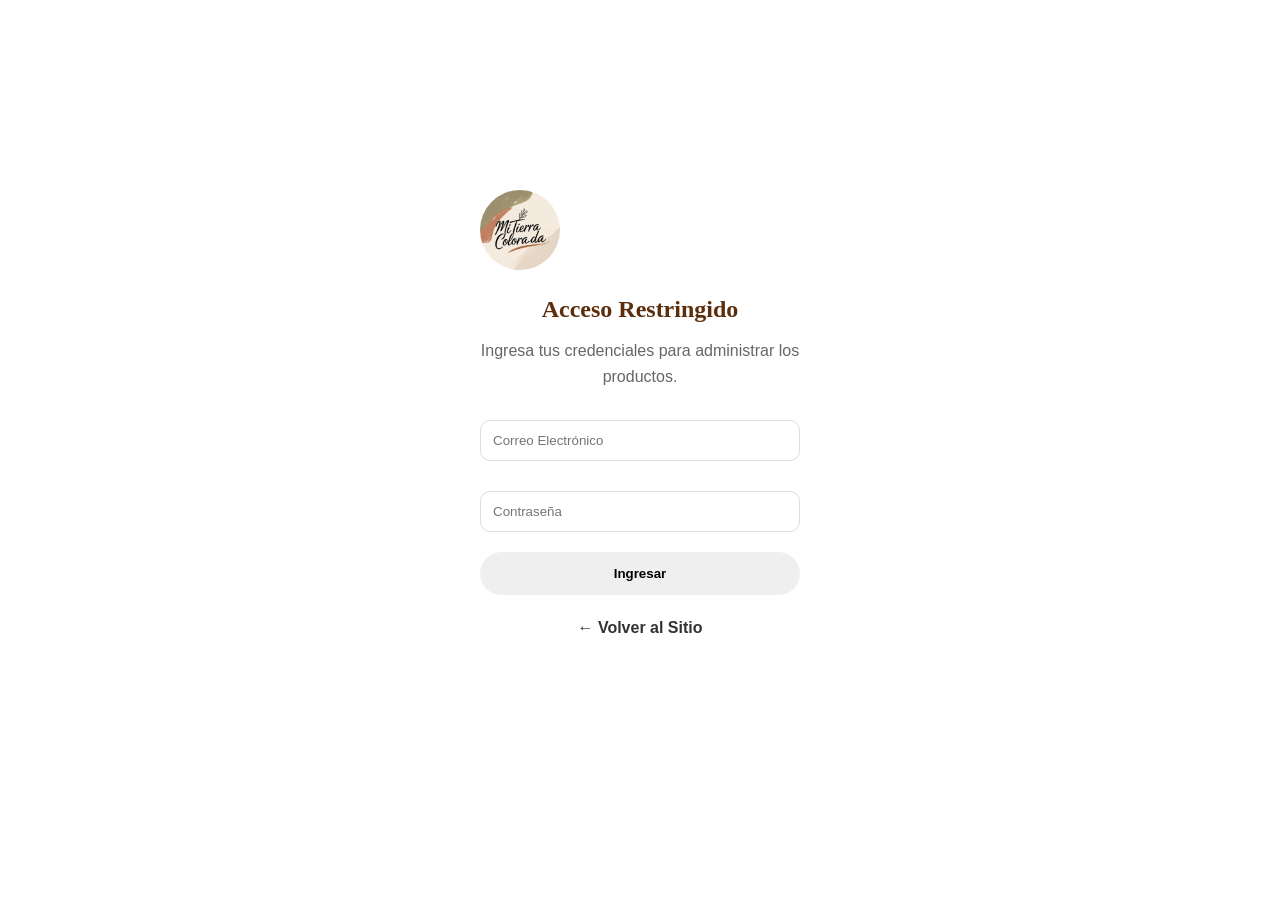
==== admin.html @ b6677e37 "Initial commit - Mi Tierra Colorada Web" ====
<!DOCTYPE html>
<html lang="es">
<head>
    <meta charset="UTF-8">
    <meta name="viewport" content="width=device-width, initial-scale=1.0">
    <title>Panel de Administración | Mi Tierra Colorada</title>
    <link rel="stylesheet" href="style.css">
    <style>
        .admin-container {
            max-width: 1000px;
            margin: 100px auto;
            padding: 40px;
            background: white;
            border-radius: 20px;
            box-shadow: var(--shadow);
        }
        .admin-header {
            display: flex;
            justify-content: space-between;
            align-items: center;
            margin-bottom: 40px;
            border-bottom: 2px solid var(--primary);
            padding-bottom: 20px;
        }
        .product-edit-card {
            display: grid;
            grid-template-columns: 120px 1fr auto;
            gap: 20px;
            align-items: center;
            padding: 20px;
            border-bottom: 1px solid #eee;
            transition: var(--transition);
        }
        .product-edit-card:hover {
            background: #fafafa;
        }
        .product-edit-card img {
            width: 100px;
            height: 100px;
            object-fit: cover;
            border-radius: 10px;
        }
        .btn-sm {
            padding: 8px 20px;
            font-size: 0.8rem;
        }
        .modal {
            display: none;
            position: fixed;
            top: 0; left: 0; width: 100%; height: 100%;
            background: rgba(0,0,0,0.8);
            z-index: 1001;
            justify-content: center;
            align-items: center;
        }
        .modal-content {
            background: white;
            padding: 40px;
            border-radius: 20px;
            width: 90%;
            max-width: 600px;
        }
        input, textarea, select {
            width: 100%;
            padding: 12px;
            margin: 10px 0 20px;
            border: 1px solid #ddd;
            border-radius: 10px;
            font-family: inherit;
        }
    </style>
</head>
<body style="background: var(--bg-cream)">

    <div class="admin-container" id="login-container" style="max-width: 400px; text-align: center; margin-top: 150px;">
        <img src="logo.jpeg" style="width: 80px; border-radius: 50%; margin-bottom: 20px;" alt="Logo">
        <h2 style="margin-bottom: 10px;">Acceso Restringido</h2>
        <p style="margin-bottom: 20px; color: #666;">Ingresa tus credenciales para administrar los productos.</p>
        <form id="loginForm">
            <input type="email" id="login-email" placeholder="Correo Electrónico" required>
            <input type="password" id="login-password" placeholder="Contraseña" required>
            <button type="submit" class="btn" style="width: 100%;">Ingresar</button>
        </form>
        <p id="login-error" style="color: red; margin-top: 15px; display: none;">Credenciales incorrectas.</p>
        <div style="margin-top: 20px;">
            <a href="index.html" style="color: var(--primary); text-decoration: none; font-weight: 600;">← Volver al Sitio</a>
        </div>
    </div>

    <div class="admin-container" id="admin-container" style="display: none;">
        <div class="admin-header">
            <div>
                <img src="logo.jpeg" style="width: 60px; border-radius: 50%;" alt="Logo">
                <h2 style="display: inline-block; margin-left:15px; vertical-align: middle;">Mantenedor de Productos</h2>
            </div>
            <div style="display: flex; gap: 10px;">
                <button class="btn btn-sm" onclick="showAddModal()">+ Nuevo Producto</button>
                <button class="btn btn-sm outline" style="border-color: #ff4d4d; color: #ff4d4d;" onclick="logout()">Cerrar Sesión</button>
            </div>
        </div>

        <div id="admin-product-list">
            <!-- Cargando productos... -->
        </div>
        
        <div style="margin-top: 40px; text-align: center;">
            <a href="index.html" style="color: var(--primary); text-decoration: none; font-weight: 600;">← Volver al Sitio</a>
        </div>
    </div>

    <!-- Modal de Edición -->
    <div id="editModal" class="modal">
        <div class="modal-content">
            <h3 id="modalTitle">Editar Producto</h3>
            <form id="productForm">
                <input type="hidden" id="edit-id">
                <label>Nombre del Producto</label>
                <input type="text" id="edit-nombre" required>
                
                <label>Precio ($)</label>
                <input type="number" id="edit-precio" placeholder="Ej: 3500" required>
                
                <label>Categoría</label>
                <select id="edit-categoria">
                    <option value="panaderia">Panadería</option>
                    <option value="mermeladas">Mermeladas</option>
                    <option value="conservas">Salsas y Conservas</option>
                </select>

                <label>Descripción</label>
                <textarea id="edit-descripcion" rows="3" required></textarea>

                <label>Tag (ej: Gourmet, Firma, Masa Madre)</label>
                <input type="text" id="edit-tag">

                <label>Imagen (nombre del archivo o URL)</label>
                <div style="display: flex; gap: 10px; align-items: center; margin: 10px 0 20px;">
                    <input type="text" id="edit-imagen" placeholder="ej: mi_imagen.jpg" style="flex: 1; margin: 0;">
                    <button type="button" class="btn outline" onclick="document.getElementById('edit-imagen-file').click()" style="margin: 0; padding: 12px 20px; white-space: nowrap;">Explorar...</button>
                    <input type="file" id="edit-imagen-file" accept="image/*" style="display: none;">
                </div>
                <div style="text-align: center; margin-bottom: 20px;">
                    <img id="edit-imagen-preview" src="" alt="Previsualización" style="max-width: 100px; max-height: 100px; border-radius: 10px; display: none; object-fit: cover; box-shadow: 0 2px 5px rgba(0,0,0,0.1);">
                </div>

                <div style="display: flex; gap: 10px;">
                    <button type="submit" class="btn" style="flex: 2;">Guardar Cambios</button>
                    <button type="button" class="btn outline" style="flex: 1; border-color: #ccc; color: #666;" onclick="closeModal()">Cancelar</button>
                </div>
            </form>
        </div>
    </div>

    <script type="module" src="admin.js?v=2"></script>
</body>
</html>
---- style.css ----
/* Variables globales - Paleta de colores cálidos y terrosos */
:root {
    --primary-color: #8B4513; /* SaddleBrown */
    --primary-dark: #5C2E0B;
    --secondary-color: #D2691E; /* Chocolate */
    --accent-color: #DAA520; /* GoldenRod */
    
    --text-color: #333333;
    --text-light: #666666;
    
    --bg-color: #FFF8DC; /* Cornsilk - Fondo principal */
    --bg-alt: #FDF5E6; /* OldLace - Fondo alternativo */
    --bg-white: #FFFFFF;
    
    --border-color: #DEB887; /* BurlyWood */
    
    --font-heading: 'Playfair Display', serif;
    --font-body: 'Outfit', sans-serif;
    
    --shadow-sm: 0 2px 4px rgba(139, 69, 19, 0.1);
    --shadow-md: 0 4px 8px rgba(139, 69, 19, 0.15);
    --shadow-lg: 0 8px 16px rgba(139, 69, 19, 0.2);
    
    --transition: all 0.3s ease;
}

/* Reset básico */
* {
    margin: 0;
    padding: 0;
    box-sizing: border-box;
}

html {
    scroll-behavior: smooth;
    font-size: 16px;
}

body {
    font-family: var(--font-body);
    color: var(--text-color);
    background-color: var(--bg-color);
    line-height: 1.6;
    -webkit-font-smoothing: antialiased;
}

h1, h2, h3, h4, h5, h6 {
    font-family: var(--font-heading);
    color: var(--primary-dark);
    margin-bottom: 1rem;
    font-weight: 700;
}

img {
    max-width: 100%;
    height: auto;
    display: block;
}

a {
    text-decoration: none;
    color: var(--primary-color);
    transition: var(--transition);
}

a:hover {
    color: var(--secondary-color);
}

.container {
    width: 100%;
    max-width: 1200px;
    margin: 0 auto;
    padding: 0 1.5rem;
}

.section {
    padding: 4rem 0;
}

.bg-light {
    background-color: var(--bg-alt);
}

.section-title {
    text-align: center;
    font-size: 2.5rem;
    margin-bottom: 3rem;
    position: relative;
    padding-bottom: 1rem;
}

.section-title::after {
    content: '';
    position: absolute;
    bottom: 0;
    left: 50%;
    transform: translateX(-50%);
    width: 60px;
    height: 3px;
    background-color: var(--secondary-color);
    border-radius: 2px;
}

/* Botones */
.btn {
    display: inline-block;
    padding: 0.75rem 1.5rem;
    border-radius: 30px;
    font-weight: 600;
    text-align: center;
    cursor: pointer;
    transition: var(--transition);
    border: 2px solid transparent;
    font-family: var(--font-body);
}

.btn-primary {
    background-color: var(--primary-color);
    color: var(--bg-white);
}

.btn-primary:hover {
    background-color: var(--primary-dark);
    color: var(--bg-white);
    transform: translateY(-2px);
    box-shadow: var(--shadow-md);
}

.btn-secondary {
    background-color: transparent;
    border-color: var(--primary-color);
    color: var(--primary-color);
}

.btn-secondary:hover {
    background-color: var(--primary-color);
    color: var(--bg-white);
}

/* Header & Navigation */
.navbar {
    position: fixed;
    top: 0;
    width: 100%;
    background-color: rgba(255, 255, 255, 0.95);
    backdrop-filter: blur(10px);
    box-shadow: var(--shadow-sm);
    z-index: 1000;
    padding: 0.5rem 0;
    transition: var(--transition);
}

.nav-container {
    display: flex;
    justify-content: space-between;
    align-items: center;
}

.logo {
    display: flex;
    align-items: center;
    gap: 0.75rem;
    font-family: var(--font-heading);
    font-size: 1.5rem;
    font-weight: 700;
    color: var(--primary-dark);
}

.logo img {
    border-radius: 50%;
}

.nav-links {
    display: flex;
    gap: 2rem;
}

.nav-links a {
    font-weight: 500;
    color: var(--text-color);
    position: relative;
}

.nav-links a::after {
    content: '';
    position: absolute;
    bottom: -4px;
    left: 0;
    width: 0;
    height: 2px;
    background-color: var(--secondary-color);
    transition: var(--transition);
}

.nav-links a:hover::after {
    width: 100%;
}

.cart-btn {
    background: none;
    border: none;
    cursor: pointer;
    color: var(--primary-color);
    position: relative;
    padding: 0.5rem;
    display: flex;
    align-items: center;
    justify-content: center;
    transition: var(--transition);
}

.cart-btn:hover {
    color: var(--secondary-color);
    transform: scale(1.05);
}

.cart-count {
    position: absolute;
    top: -5px;
    right: -5px;
    background-color: var(--secondary-color);
    color: white;
    font-size: 0.75rem;
    font-weight: 700;
    min-width: 18px;
    height: 18px;
    border-radius: 50%;
    display: flex;
    align-items: center;
    justify-content: center;
    padding: 0 4px;
}

/* Hero Section */
.hero {
    height: 100vh;
    min-height: 600px;
    display: flex;
    align-items: center;
    justify-content: center;
    text-align: center;
    position: relative;
    background-image: url('hero.png'); /* Asegúrate de que exista o usar un color cálido */
    background-size: cover;
    background-position: center;
    background-attachment: fixed;
    margin-top: 0; /* Para compensar nav fija */
}

.hero-overlay {
    position: absolute;
    top: 0;
    left: 0;
    width: 100%;
    height: 100%;
    background: linear-gradient(to bottom, rgba(139, 69, 19, 0.4), rgba(92, 46, 11, 0.8));
    z-index: 1;
}

.hero-content {
    position: relative;
    z-index: 2;
    color: var(--bg-white);
    max-width: 800px;
    padding: 0 1.5rem;
}

.hero h1 {
    color: var(--bg-white);
    font-size: 4rem;
    margin-bottom: 1.5rem;
    text-shadow: 0 2px 4px rgba(0,0,0,0.3);
}

.hero p {
    font-size: 1.25rem;
    margin-bottom: 2rem;
    font-weight: 300;
    text-shadow: 0 1px 2px rgba(0,0,0,0.3);
}

/* Esencia */
.essence-grid {
    display: grid;
    grid-template-columns: 1fr 1fr;
    gap: 4rem;
    align-items: center;
}

.essence-img-wrapper img {
    border-radius: 12px;
    box-shadow: var(--shadow-lg);
    width: 100%;
    height: auto;
    object-fit: cover;
}

/* Catálogo */
.category-block {
    margin-bottom: 4rem;
}

.category-block h3 {
    font-size: 2rem;
    color: var(--secondary-color);
    margin-bottom: 2rem;
    border-bottom: 2px dashed var(--border-color);
    padding-bottom: 0.5rem;
    display: inline-block;
}

.product-grid {
    display: grid;
    grid-template-columns: repeat(auto-fill, minmax(280px, 1fr));
    gap: 2rem;
}

.product-card {
    background-color: var(--bg-white);
    border-radius: 12px;
    overflow: hidden;
    box-shadow: var(--shadow-md);
    transition: var(--transition);
    display: flex;
    flex-direction: column;
    position: relative;
}

.product-card:hover {
    transform: translateY(-5px);
    box-shadow: var(--shadow-lg);
}

.product-tag {
    position: absolute;
    top: 1rem;
    right: 1rem;
    background-color: var(--accent-color);
    color: var(--primary-dark);
    font-size: 0.75rem;
    font-weight: 700;
    padding: 0.25rem 0.75rem;
    border-radius: 20px;
    z-index: 2;
}

.product-img {
    width: 100%;
    height: 200px;
    object-fit: cover;
    border-bottom: 1px solid var(--border-color);
}

.product-info {
    padding: 1.5rem;
    flex-grow: 1;
    display: flex;
    flex-direction: column;
}

.product-info h4 {
    font-size: 1.25rem;
    margin-bottom: 0.5rem;
}

.product-desc {
    color: var(--text-light);
    font-size: 0.9rem;
    margin-bottom: 1.5rem;
    flex-grow: 1;
}

.product-price {
    font-size: 1.25rem;
    font-weight: 700;
    color: var(--primary-color);
    margin-bottom: 1rem;
}

.add-to-cart-group {
    display: flex;
    gap: 0.5rem;
}

.qty-input {
    width: 60px;
    border: 1px solid var(--border-color);
    border-radius: 6px;
    text-align: center;
    font-family: var(--font-body);
    font-size: 1rem;
    background-color: var(--bg-alt);
    color: var(--text-color);
}

.btn-add {
    flex-grow: 1;
    padding: 0.5rem;
    border-radius: 6px;
}

/* Contacto */
.contact-grid {
    display: grid;
    grid-template-columns: 1fr;
    max-width: 600px;
    margin: 0 auto;
    background-color: var(--bg-white);
    border-radius: 12px;
    box-shadow: var(--shadow-md);
    overflow: hidden;
}

.contact-info {
    padding: 3rem;
    text-align: center;
}

.contact-list {
    list-style: none;
    margin-top: 2rem;
    text-align: left;
    display: flex;
    flex-direction: column;
    gap: 1rem;
}

.contact-list li {
    display: flex;
    align-items: center;
    gap: 1rem;
    color: var(--text-light);
    font-weight: 500;
}

.contact-list svg {
    color: var(--secondary-color);
    flex-shrink: 0;
}

/* Footer */
.site-footer {
    background-color: var(--primary-dark);
    color: rgba(255,255,255,0.8);
    text-align: center;
    padding: 2rem 0;
    font-size: 0.9rem;
}

/* WhatsApp Flotante */
.wsp-float {
    position: fixed;
    bottom: 2rem;
    left: 2rem;
    background-color: #25D366;
    color: white;
    width: 60px;
    height: 60px;
    border-radius: 50%;
    display: flex;
    align-items: center;
    justify-content: center;
    box-shadow: 0 4px 10px rgba(37, 211, 102, 0.4);
    z-index: 1000;
    transition: var(--transition);
}

.wsp-float:hover {
    transform: scale(1.1);
    box-shadow: 0 6px 14px rgba(37, 211, 102, 0.6);
}

/* Cart Sidebar Modal */
.cart-overlay {
    position: fixed;
    top: 0;
    left: 0;
    width: 100%;
    height: 100%;
    background-color: rgba(0,0,0,0.5);
    z-index: 1001;
    opacity: 0;
    visibility: hidden;
    transition: var(--transition);
}

.cart-overlay.active {
    opacity: 1;
    visibility: visible;
}

.cart-sidebar {
    position: fixed;
    top: 0;
    right: -100%;
    width: 100%;
    max-width: 400px;
    height: 100%;
    height: 100dvh;
    background-color: var(--bg-white);
    z-index: 1002;
    box-shadow: -4px 0 15px rgba(0,0,0,0.1);
    transition: right 0.3s cubic-bezier(0.4, 0, 0.2, 1);
    display: flex;
    flex-direction: column;
}

.cart-sidebar.active {
    right: 0;
}

.cart-header {
    padding: 1.25rem 1.5rem;
    border-bottom: 1px solid var(--border-color);
    display: flex;
    justify-content: space-between;
    align-items: center;
    background-color: var(--bg-alt);
    flex-shrink: 0;
}

.cart-header h3 {
    margin: 0;
    font-size: 1.35rem;
}

.close-btn {
    background: none;
    border: none;
    font-size: 2rem;
    line-height: 1;
    cursor: pointer;
    color: var(--text-light);
    transition: color 0.2s;
}

.close-btn:hover {
    color: var(--primary-color);
}

.cart-body {
    flex: 1 1 auto;
    overflow-y: auto;
    -webkit-overflow-scrolling: touch;
    padding: 1.5rem;
    display: flex;
    flex-direction: column;
    gap: 1.25rem;
}

.cart-items {
    display: flex;
    flex-direction: column;
    gap: 1rem;
    min-height: 20px;
    width: 100%;
    flex-shrink: 0;
}

.cart-item {
    display: flex;
    justify-content: space-between;
    align-items: center;
    padding-bottom: 0.75rem;
    border-bottom: 1px dashed var(--border-color);
    width: 100%;
}

.cart-item-info h5 {
    margin: 0 0 0.25rem 0;
    font-family: var(--font-body);
    font-size: 0.95rem;
    color: var(--text-color);
}

.cart-item-info p {
    margin: 0;
    font-size: 0.85rem;
    color: var(--text-light);
}

.cart-item-price {
    font-weight: 700;
    color: var(--primary-color);
}

.cart-item-remove {
    background: none;
    border: none;
    color: #dc3545;
    cursor: pointer;
    font-size: 1.2rem;
    margin-left: 0.5rem;
    padding: 0.2rem 0.5rem;
}

.cart-summary {
    background-color: var(--bg-alt);
    padding: 1rem;
    border-radius: 8px;
    width: 100%;
    flex-shrink: 0;
}

.summary-row {
    display: flex;
    justify-content: space-between;
    font-weight: 700;
    font-size: 1.25rem;
    color: var(--primary-dark);
}

.cart-form {
    width: 100%;
    flex-shrink: 0;
}

.cart-form h4 {
    font-size: 1.1rem;
    margin-bottom: 1rem;
}

.form-group {
    margin-bottom: 1rem;
}

.form-control {
    width: 100%;
    padding: 0.75rem;
    border: 1px solid var(--border-color);
    border-radius: 6px;
    font-family: var(--font-body);
    background-color: var(--bg-white);
    color: var(--text-color);
    transition: border-color 0.2s;
}

.form-control:focus {
    outline: none;
    border-color: var(--primary-color);
}

/* Responsividad */
@media (max-width: 768px) {
    .nav-links {
        display: none; /* Simplificado para móviles, se puede agregar menu hamburguesa */
    }
    
    .hero h1 {
        font-size: 2.5rem;
    }
    
    .essence-grid {
        grid-template-columns: 1fr;
        gap: 2rem;
    }
    
    .essence-img-wrapper {
        order: -1;
    }
}

.cart-body > * {
    flex-shrink: 0;
}
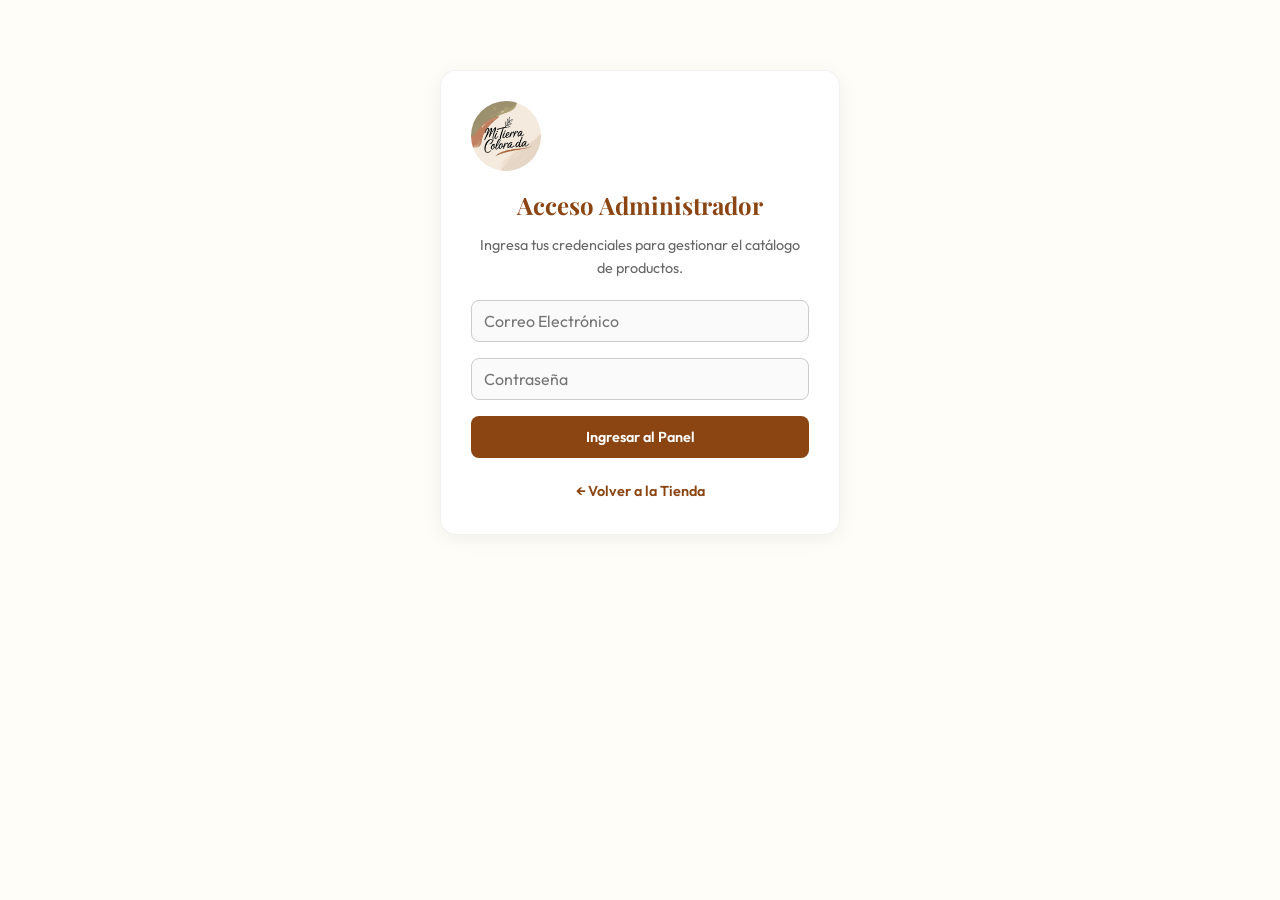
==== commit a42e5973: "Optimizar mantenedor de productos para movil y agregar estado Vigente/No Vigente" ====
--- a/admin.html
+++ b/admin.html
@@ -2,148 +2,373 @@
 <html lang="es">
 <head>
     <meta charset="UTF-8">
-    <meta name="viewport" content="width=device-width, initial-scale=1.0">
+    <meta name="viewport" content="width=device-width, initial-scale=1.0, maximum-scale=1.0, user-scalable=no">
     <title>Panel de Administración | Mi Tierra Colorada</title>
     <link rel="stylesheet" href="style.css">
+    <link rel="preconnect" href="https://fonts.googleapis.com">
+    <link rel="preconnect" href="https://fonts.gstatic.com" crossorigin>
+    <link href="https://fonts.googleapis.com/css2?family=Outfit:wght@300;400;500;600;700&family=Playfair+Display:ital,wght@0,600;0,700;1,400&display=swap" rel="stylesheet">
     <style>
+        * {
+            box-sizing: border-box;
+        }
+        body {
+            background-color: var(--bg-cream, #FFFDF8);
+            font-family: var(--font-body, 'Outfit', sans-serif);
+            margin: 0;
+            padding: 10px;
+            color: #333;
+        }
         .admin-container {
-            max-width: 1000px;
-            margin: 100px auto;
-            padding: 40px;
+            max-width: 900px;
+            margin: 20px auto 40px;
+            padding: 20px;
             background: white;
-            border-radius: 20px;
-            box-shadow: var(--shadow);
+            border-radius: 16px;
+            box-shadow: 0 4px 20px rgba(0,0,0,0.06);
+            border: 1px solid rgba(0,0,0,0.05);
         }
         .admin-header {
             display: flex;
             justify-content: space-between;
             align-items: center;
-            margin-bottom: 40px;
-            border-bottom: 2px solid var(--primary);
-            padding-bottom: 20px;
+            flex-wrap: wrap;
+            gap: 15px;
+            margin-bottom: 25px;
+            border-bottom: 2px solid #8B4513;
+            padding-bottom: 15px;
+        }
+        .admin-header-title {
+            display: flex;
+            align-items: center;
+            gap: 12px;
+        }
+        .admin-header-title img {
+            width: 48px;
+            height: 48px;
+            border-radius: 50%;
+            object-fit: cover;
+        }
+        .admin-header-title h2 {
+            margin: 0;
+            font-family: var(--font-title, 'Playfair Display', serif);
+            font-size: 1.35rem;
+            color: #8B4513;
+        }
+        .admin-actions {
+            display: flex;
+            gap: 8px;
+            flex-wrap: wrap;
+            width: 100%;
+        }
+        @media (min-width: 600px) {
+            .admin-container {
+                padding: 30px;
+                margin: 40px auto;
+            }
+            .admin-header-title h2 {
+                font-size: 1.6rem;
+            }
+            .admin-actions {
+                width: auto;
+            }
+        }
+        .search-bar {
+            width: 100%;
+            margin-bottom: 20px;
         }
         .product-edit-card {
-            display: grid;
-            grid-template-columns: 120px 1fr auto;
-            gap: 20px;
-            align-items: center;
-            padding: 20px;
-            border-bottom: 1px solid #eee;
-            transition: var(--transition);
+            display: flex;
+            flex-direction: column;
+            gap: 12px;
+            padding: 15px;
+            border-radius: 12px;
+            border: 1px solid #eee;
+            background: #fff;
+            margin-bottom: 12px;
+            transition: all 0.2s ease;
         }
         .product-edit-card:hover {
-            background: #fafafa;
+            border-color: #8B4513;
+            box-shadow: 0 2px 8px rgba(0,0,0,0.05);
+        }
+        .product-card-top {
+            display: flex;
+            gap: 12px;
+            align-items: center;
         }
         .product-edit-card img {
-            width: 100px;
-            height: 100px;
+            width: 70px;
+            height: 70px;
             object-fit: cover;
-            border-radius: 10px;
+            border-radius: 8px;
+            flex-shrink: 0;
+            background: #f5f5f5;
+        }
+        .product-card-info {
+            flex: 1;
+            min-width: 0;
+        }
+        .product-card-info h4 {
+            margin: 0 0 4px;
+            font-size: 1.05rem;
+            white-space: nowrap;
+            overflow: hidden;
+            text-overflow: ellipsis;
+        }
+        .product-card-info .meta {
+            font-size: 0.85rem;
+            color: #666;
+            margin-bottom: 6px;
+        }
+        .badge {
+            display: inline-block;
+            padding: 3px 8px;
+            border-radius: 6px;
+            font-size: 0.75rem;
+            font-weight: 600;
+        }
+        .badge-active {
+            background-color: #E8F5E9;
+            color: #2E7D32;
+        }
+        .badge-inactive {
+            background-color: #FFEBEE;
+            color: #C62828;
+        }
+        .product-card-actions {
+            display: flex;
+            gap: 8px;
+            width: 100%;
+        }
+        .product-card-actions button {
+            flex: 1;
+        }
+        @media (min-width: 600px) {
+            .product-edit-card {
+                flex-direction: row;
+                align-items: center;
+                justify-content: space-between;
+                padding: 16px 20px;
+            }
+            .product-card-top {
+                flex: 1;
+            }
+            .product-edit-card img {
+                width: 80px;
+                height: 80px;
+            }
+            .product-card-actions {
+                width: auto;
+                flex-shrink: 0;
+            }
+            .product-card-actions button {
+                flex: initial;
+            }
+        }
+        .btn {
+            display: inline-flex;
+            align-items: center;
+            justify-content: center;
+            padding: 10px 18px;
+            border-radius: 8px;
+            font-weight: 600;
+            font-size: 0.9rem;
+            cursor: pointer;
+            transition: all 0.2s;
+            border: 1px solid transparent;
+            text-decoration: none;
+            background-color: #8B4513;
+            color: white;
+            min-height: 42px;
+        }
+        .btn:hover {
+            background-color: #6d360e;
+        }
+        .btn.outline {
+            background-color: transparent;
+            border-color: #8B4513;
+            color: #8B4513;
+        }
+        .btn.outline:hover {
+            background-color: #8B4513;
+            color: white;
         }
         .btn-sm {
-            padding: 8px 20px;
-            font-size: 0.8rem;
-        }
+            padding: 8px 14px;
+            font-size: 0.85rem;
+            min-height: 36px;
+        }
+        .btn-danger {
+            border-color: #e53935 !important;
+            color: #e53935 !important;
+        }
+        .btn-danger:hover {
+            background-color: #e53935 !important;
+            color: white !important;
+        }
+        /* Modal */
         .modal {
             display: none;
             position: fixed;
             top: 0; left: 0; width: 100%; height: 100%;
-            background: rgba(0,0,0,0.8);
+            background: rgba(0,0,0,0.6);
+            backdrop-filter: blur(3px);
             z-index: 1001;
             justify-content: center;
-            align-items: center;
+            align-items: flex-start;
+            padding: 15px;
+            overflow-y: auto;
         }
         .modal-content {
             background: white;
-            padding: 40px;
-            border-radius: 20px;
-            width: 90%;
-            max-width: 600px;
+            padding: 24px;
+            border-radius: 16px;
+            width: 100%;
+            max-width: 550px;
+            margin: 20px auto 40px;
+            box-shadow: 0 10px 30px rgba(0,0,0,0.2);
+        }
+        .modal-header {
+            display: flex;
+            justify-content: space-between;
+            align-items: center;
+            margin-bottom: 20px;
+            border-bottom: 1px solid #eee;
+            padding-bottom: 10px;
+        }
+        .modal-header h3 {
+            margin: 0;
+            font-family: var(--font-title, 'Playfair Display', serif);
+            color: #8B4513;
+            font-size: 1.3rem;
+        }
+        .close-modal-btn {
+            background: none;
+            border: none;
+            font-size: 1.5rem;
+            cursor: pointer;
+            color: #888;
+            padding: 4px;
+            line-height: 1;
+        }
+        label {
+            font-size: 0.85rem;
+            font-weight: 600;
+            color: #555;
+            display: block;
+            margin-bottom: 4px;
         }
         input, textarea, select {
             width: 100%;
-            padding: 12px;
-            margin: 10px 0 20px;
-            border: 1px solid #ddd;
-            border-radius: 10px;
+            padding: 10px 12px;
+            margin-bottom: 16px;
+            border: 1px solid #ccc;
+            border-radius: 8px;
             font-family: inherit;
+            font-size: 16px; /* Evita zoom automático en iOS */
+            background-color: #fafafa;
+        }
+        input:focus, textarea:focus, select:focus {
+            outline: none;
+            border-color: #8B4513;
+            background-color: white;
+            box-shadow: 0 0 0 2px rgba(139,69,19,0.1);
         }
     </style>
 </head>
-<body style="background: var(--bg-cream)">
-
-    <div class="admin-container" id="login-container" style="max-width: 400px; text-align: center; margin-top: 150px;">
-        <img src="logo.jpeg" style="width: 80px; border-radius: 50%; margin-bottom: 20px;" alt="Logo">
-        <h2 style="margin-bottom: 10px;">Acceso Restringido</h2>
-        <p style="margin-bottom: 20px; color: #666;">Ingresa tus credenciales para administrar los productos.</p>
+<body>
+
+    <!-- Login -->
+    <div class="admin-container" id="login-container" style="max-width: 400px; text-align: center; margin-top: 60px;">
+        <img src="logo.jpeg" style="width: 70px; border-radius: 50%; margin-bottom: 15px;" alt="Logo">
+        <h2 style="margin: 0 0 10px; font-family: var(--font-title, 'Playfair Display', serif); color: #8B4513;">Acceso Administrador</h2>
+        <p style="margin-bottom: 20px; color: #666; font-size: 0.9rem;">Ingresa tus credenciales para gestionar el catálogo de productos.</p>
         <form id="loginForm">
             <input type="email" id="login-email" placeholder="Correo Electrónico" required>
             <input type="password" id="login-password" placeholder="Contraseña" required>
-            <button type="submit" class="btn" style="width: 100%;">Ingresar</button>
+            <button type="submit" class="btn" style="width: 100%;">Ingresar al Panel</button>
         </form>
-        <p id="login-error" style="color: red; margin-top: 15px; display: none;">Credenciales incorrectas.</p>
+        <p id="login-error" style="color: #e53935; margin-top: 15px; font-size: 0.9rem; display: none;">Credenciales incorrectas.</p>
         <div style="margin-top: 20px;">
-            <a href="index.html" style="color: var(--primary); text-decoration: none; font-weight: 600;">← Volver al Sitio</a>
+            <a href="index.html" style="color: #8B4513; text-decoration: none; font-weight: 600; font-size: 0.9rem;">← Volver a la Tienda</a>
         </div>
     </div>
 
+    <!-- Panel de Gestión -->
     <div class="admin-container" id="admin-container" style="display: none;">
         <div class="admin-header">
-            <div>
-                <img src="logo.jpeg" style="width: 60px; border-radius: 50%;" alt="Logo">
-                <h2 style="display: inline-block; margin-left:15px; vertical-align: middle;">Mantenedor de Productos</h2>
+            <div class="admin-header-title">
+                <img src="logo.jpeg" alt="Logo">
+                <div>
+                    <h2>Mantenedor de Productos</h2>
+                    <small style="color: #666;">Catálogo en Vivo</small>
+                </div>
             </div>
-            <div style="display: flex; gap: 10px;">
+            <div class="admin-actions">
                 <button class="btn btn-sm" onclick="showAddModal()">+ Nuevo Producto</button>
-                <button class="btn btn-sm outline" style="border-color: #ff4d4d; color: #ff4d4d;" onclick="logout()">Cerrar Sesión</button>
+                <button class="btn btn-sm outline btn-danger" onclick="logout()">Salir</button>
             </div>
         </div>
+
+        <!-- Buscador rápido en móvil -->
+        <input type="text" id="admin-search-input" class="search-bar" placeholder="🔍 Buscar producto por nombre o categoría..." style="margin-bottom: 15px;">
 
         <div id="admin-product-list">
             <!-- Cargando productos... -->
         </div>
         
-        <div style="margin-top: 40px; text-align: center;">
-            <a href="index.html" style="color: var(--primary); text-decoration: none; font-weight: 600;">← Volver al Sitio</a>
+        <div style="margin-top: 30px; text-align: center;">
+            <a href="index.html" style="color: #8B4513; text-decoration: none; font-weight: 600;">← Ir a la Tienda Online</a>
         </div>
     </div>
 
-    <!-- Modal de Edición -->
+    <!-- Modal de Edición / Creación -->
     <div id="editModal" class="modal">
         <div class="modal-content">
-            <h3 id="modalTitle">Editar Producto</h3>
+            <div class="modal-header">
+                <h3 id="modalTitle">Editar Producto</h3>
+                <button type="button" class="close-modal-btn" onclick="closeModal()" aria-label="Cerrar">&times;</button>
+            </div>
             <form id="productForm">
                 <input type="hidden" id="edit-id">
-                <label>Nombre del Producto</label>
-                <input type="text" id="edit-nombre" required>
                 
-                <label>Precio ($)</label>
+                <label for="edit-activo">Estado de Vigencia en la Tienda</label>
+                <select id="edit-activo" style="font-weight: 600;">
+                    <option value="true">✅ Vigente (Visible y disponible para comprar)</option>
+                    <option value="false">⛔ No Vigente (Oculto en el catálogo web)</option>
+                </select>
+
+                <label for="edit-nombre">Nombre del Producto</label>
+                <input type="text" id="edit-nombre" placeholder="Ej: Dúo Semilla" required>
+                
+                <label for="edit-precio">Precio al Público ($)</label>
                 <input type="number" id="edit-precio" placeholder="Ej: 3500" required>
                 
-                <label>Categoría</label>
+                <label for="edit-categoria">Categoría</label>
                 <select id="edit-categoria">
-                    <option value="panaderia">Panadería</option>
-                    <option value="mermeladas">Mermeladas</option>
-                    <option value="conservas">Salsas y Conservas</option>
+                    <option value="panaderia">🥖 Panadería Artesanal</option>
+                    <option value="mermeladas">🍓 Mermeladas Gourmet</option>
+                    <option value="conservas">🧄 Salsas y Conservas</option>
                 </select>
 
-                <label>Descripción</label>
-                <textarea id="edit-descripcion" rows="3" required></textarea>
-
-                <label>Tag (ej: Gourmet, Firma, Masa Madre)</label>
-                <input type="text" id="edit-tag">
-
-                <label>Imagen (nombre del archivo o URL)</label>
-                <div style="display: flex; gap: 10px; align-items: center; margin: 10px 0 20px;">
-                    <input type="text" id="edit-imagen" placeholder="ej: mi_imagen.jpg" style="flex: 1; margin: 0;">
-                    <button type="button" class="btn outline" onclick="document.getElementById('edit-imagen-file').click()" style="margin: 0; padding: 12px 20px; white-space: nowrap;">Explorar...</button>
+                <label for="edit-descripcion">Descripción</label>
+                <textarea id="edit-descripcion" rows="3" placeholder="Detalles, peso, ingredientes..." required></textarea>
+
+                <label for="edit-tag">Etiqueta destacada (Tag)</label>
+                <input type="text" id="edit-tag" placeholder="Ej: Masa Madre, Gourmet, Firma">
+
+                <label>Foto del Producto</label>
+                <div style="display: flex; gap: 8px; align-items: center; margin-bottom: 12px;">
+                    <input type="text" id="edit-imagen" placeholder="URL o nombre de archivo" style="flex: 1; margin-bottom: 0;">
+                    <button type="button" class="btn btn-sm outline" onclick="document.getElementById('edit-imagen-file').click()" style="margin: 0; padding: 10px 14px; white-space: nowrap;">📷 Subir Foto</button>
                     <input type="file" id="edit-imagen-file" accept="image/*" style="display: none;">
                 </div>
-                <div style="text-align: center; margin-bottom: 20px;">
-                    <img id="edit-imagen-preview" src="" alt="Previsualización" style="max-width: 100px; max-height: 100px; border-radius: 10px; display: none; object-fit: cover; box-shadow: 0 2px 5px rgba(0,0,0,0.1);">
+                <div style="text-align: center; margin-bottom: 16px;">
+                    <img id="edit-imagen-preview" src="" alt="Previsualización" style="max-width: 90px; max-height: 90px; border-radius: 8px; display: none; object-fit: cover; border: 1px solid #ddd;">
                 </div>
 
-                <div style="display: flex; gap: 10px;">
+                <div style="display: flex; gap: 10px; margin-top: 10px;">
                     <button type="submit" class="btn" style="flex: 2;">Guardar Cambios</button>
                     <button type="button" class="btn outline" style="flex: 1; border-color: #ccc; color: #666;" onclick="closeModal()">Cancelar</button>
                 </div>
@@ -151,6 +376,6 @@
         </div>
     </div>
 
-    <script type="module" src="admin.js?v=2"></script>
+    <script type="module" src="admin.js?v=3"></script>
 </body>
 </html>
